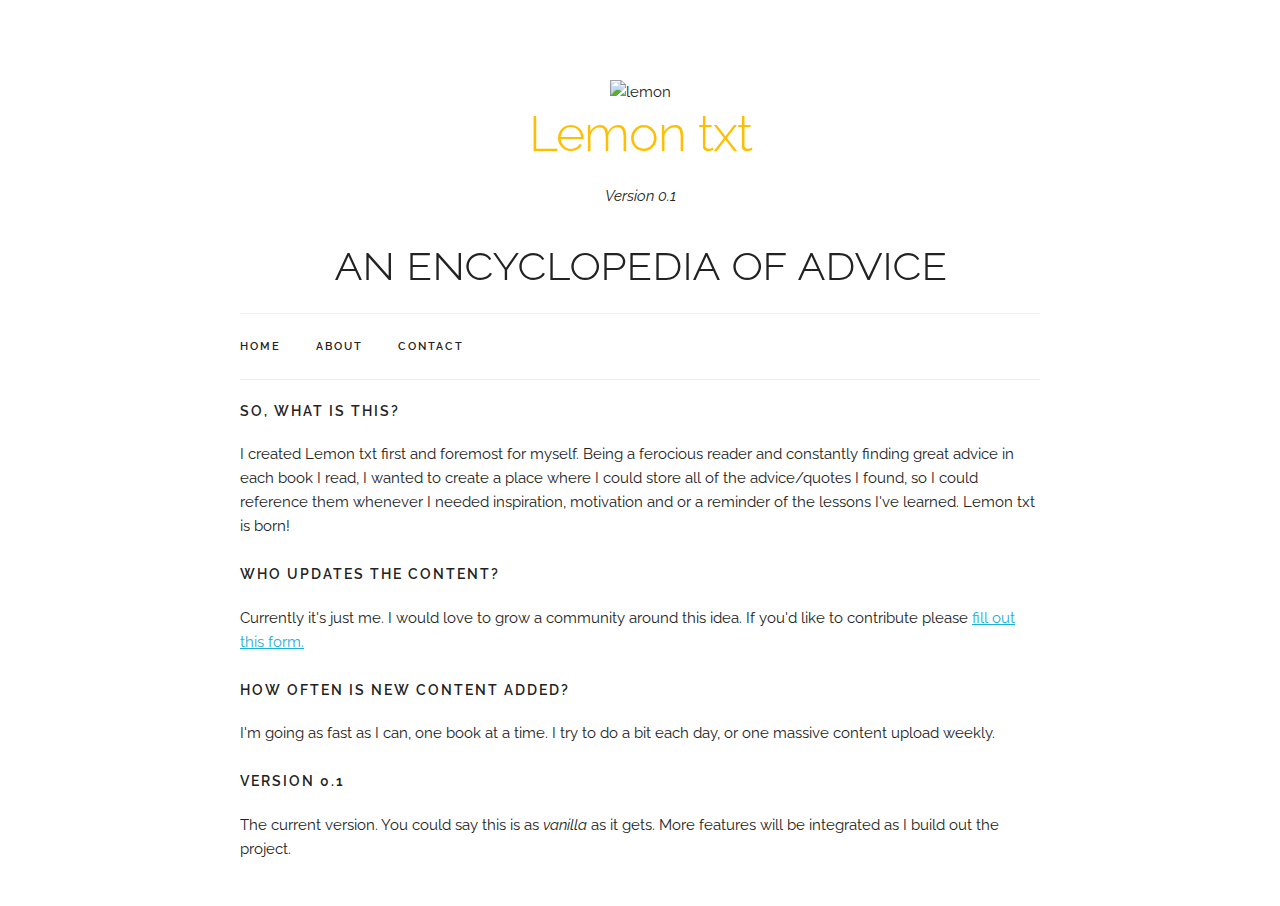
==== about.html @ 0b8211be "Create about.html" ====
<!DOCTYPE html>
<html lang="en">
<head>

  <!-- Basic Page Needs
  –––––––––––––––––––––––––––––––––––––––––––––––––– -->
  <meta charset="utf-8">
  <title>Lemon txt</title>
  <meta name="description" content="">
  <meta name="author" content="">

  <!-- Mobile Specific Metas
  –––––––––––––––––––––––––––––––––––––––––––––––––– -->
  <meta name="viewport" content="width=device-width, initial-scale=1">

  <!-- FONT
  –––––––––––––––––––––––––––––––––––––––––––––––––– -->
  <link href="//fonts.googleapis.com/css?family=Raleway:400,300,600" rel="stylesheet" type="text/css">

  <!-- CSS
  –––––––––––––––––––––––––––––––––––––––––––––––––– -->
  <link rel="stylesheet" href="css/normalize.css">
  <link rel="stylesheet" href="css/skeleton.css">
  <link rel="stylesheet" href="css/lemon.css">
    
 

  <!-- Favicon
  –––––––––––––––––––––––––––––––––––––––––––––––––– -->
  <link rel="icon" type="image/png" href="images/favicon.png">

<!-- Google Analytics
  –––––––––––––––––––––––––––––––––––––––––––––––––– -->
    <script>
  (function(i,s,o,g,r,a,m){i['GoogleAnalyticsObject']=r;i[r]=i[r]||function(){
  (i[r].q=i[r].q||[]).push(arguments)},i[r].l=1*new Date();a=s.createElement(o),
  m=s.getElementsByTagName(o)[0];a.async=1;a.src=g;m.parentNode.insertBefore(a,m)
  })(window,document,'script','//www.google-analytics.com/analytics.js','ga');

  ga('create', 'UA-71583249-1', 'auto');
  ga('send', 'pageview');

</script>
</head>
<body>

  <!-- Primary Page Layout
  –––––––––––––––––––––––––––––––––––––––––––––––––– -->
  <div class="container">
      
  <!-- Logo Header
  –––––––––––––––––––––––––––––––––––––––––––––––––– -->
      <section class="header">
          <img src="images/noun_9261.png" alt="lemon" height="52" width="52">
          <h1 class="title">Lemon txt</h1>
          <p><i>Version 0.1</i></p>
          <h1 class="headersub">an encyclopedia of advice</h1>
      </section>
      
  <!-- Navigation
  –––––––––––––––––––––––––––––––––––––––––––––––––– -->
      <nav class="navbar">
          <div class="container1">
              <ul class="navbar-list">
                <li class="navbar-item"><a class="navbar-link" href="index.html">Home</a></li>
                <li class="navbar-item"><a class="navbar-link" href="#intro">About</a></li>
                <li class="navbar-item"><a class="navbar-link" href="#intro">Contact</a></li>
              </ul>
          </div>
      </nav>

  <!-- Intro Copy
  –––––––––––––––––––––––––––––––––––––––––––––––––– -->
      
      <div class="docs-section" id="intro">
        <h6 class="docs-header">So, what is this?</h6>
        <p>I created Lemon txt first and foremost for myself. Being a ferocious reader and constantly finding great advice in each book I read, I wanted to create a place where I could store all of the advice/quotes I found, so I could reference them whenever I needed inspiration, motivation and or a reminder of the lessons I've learned. Lemon txt is born!</p>
          
        <h6 class="docs-header">Who updates the content?</h6>
        <p>Currently it's just me. I would love to grow a community around this idea. If you'd like to contribute please <a href="#">fill out this form.</a> </p>
          
        <h6 class="docs-header">How often is new content added?</h6>
        <p>I'm going as fast as I can, one book at a time. I try to do a bit each day, or one massive content upload weekly.</p>
            
        <h6 class="docs-header">Version 0.1</h6>
        <p>The current version. You could say this is as <i>vanilla</i> as it gets. More features will be integrated as I build out the project.</p>
      </div>
      
      </div>
    </div>
---- css/skeleton.css ----
/*
* Skeleton V2.0.4
* Copyright 2014, Dave Gamache
* www.getskeleton.com
* Free to use under the MIT license.
* http://www.opensource.org/licenses/mit-license.php
* 12/29/2014
*/


/* Table of contents
––––––––––––––––––––––––––––––––––––––––––––––––––
- Grid
- Base Styles
- Typography
- Links
- Buttons
- Forms
- Lists
- Code
- Tables
- Spacing
- Utilities
- Clearing
- Media Queries
*/


/* Grid
–––––––––––––––––––––––––––––––––––––––––––––––––– */
.container {
  position: relative;
  width: 100%;
  max-width: 960px;
  margin: 0 auto;
  padding: 0 20px;
  box-sizing: border-box; }
.column,
.columns {
  width: 100%;
  float: left;
  box-sizing: border-box; }

/* For devices larger than 400px */
@media (min-width: 400px) {
  .container {
    width: 85%;
    padding: 0; }
}

/* For devices larger than 550px */
@media (min-width: 550px) {
  .container {
    width: 80%; }
  .column,
  .columns {
    margin-left: 4%; }
  .column:first-child,
  .columns:first-child {
    margin-left: 0; }

  .one.column,
  .one.columns                    { width: 4.66666666667%; }
  .two.columns                    { width: 13.3333333333%; }
  .three.columns                  { width: 22%;            }
  .four.columns                   { width: 30.6666666667%; }
  .five.columns                   { width: 39.3333333333%; }
  .six.columns                    { width: 48%;            }
  .seven.columns                  { width: 56.6666666667%; }
  .eight.columns                  { width: 65.3333333333%; }
  .nine.columns                   { width: 74.0%;          }
  .ten.columns                    { width: 82.6666666667%; }
  .eleven.columns                 { width: 91.3333333333%; }
  .twelve.columns                 { width: 100%; margin-left: 0; }

  .one-third.column               { width: 30.6666666667%; }
  .two-thirds.column              { width: 65.3333333333%; }

  .one-half.column                { width: 48%; }

  /* Offsets */
  .offset-by-one.column,
  .offset-by-one.columns          { margin-left: 8.66666666667%; }
  .offset-by-two.column,
  .offset-by-two.columns          { margin-left: 17.3333333333%; }
  .offset-by-three.column,
  .offset-by-three.columns        { margin-left: 26%;            }
  .offset-by-four.column,
  .offset-by-four.columns         { margin-left: 34.6666666667%; }
  .offset-by-five.column,
  .offset-by-five.columns         { margin-left: 43.3333333333%; }
  .offset-by-six.column,
  .offset-by-six.columns          { margin-left: 52%;            }
  .offset-by-seven.column,
  .offset-by-seven.columns        { margin-left: 60.6666666667%; }
  .offset-by-eight.column,
  .offset-by-eight.columns        { margin-left: 69.3333333333%; }
  .offset-by-nine.column,
  .offset-by-nine.columns         { margin-left: 78.0%;          }
  .offset-by-ten.column,
  .offset-by-ten.columns          { margin-left: 86.6666666667%; }
  .offset-by-eleven.column,
  .offset-by-eleven.columns       { margin-left: 95.3333333333%; }

  .offset-by-one-third.column,
  .offset-by-one-third.columns    { margin-left: 34.6666666667%; }
  .offset-by-two-thirds.column,
  .offset-by-two-thirds.columns   { margin-left: 69.3333333333%; }

  .offset-by-one-half.column,
  .offset-by-one-half.columns     { margin-left: 52%; }

}


/* Base Styles
–––––––––––––––––––––––––––––––––––––––––––––––––– */
/* NOTE
html is set to 62.5% so that all the REM measurements throughout Skeleton
are based on 10px sizing. So basically 1.5rem = 15px :) */
html {
  font-size: 62.5%; }
body {
  font-size: 1.5em; /* currently ems cause chrome bug misinterpreting rems on body element */
  line-height: 1.6;
  font-weight: 400;
  font-family: "Raleway", "HelveticaNeue", "Helvetica Neue", Helvetica, Arial, sans-serif;
  color: #222; }


/* Typography
–––––––––––––––––––––––––––––––––––––––––––––––––– */
h1, h2, h3, h4, h5, h6 {
  margin-top: 0;
  margin-bottom: 2rem;
  font-weight: 300; }
h1 { font-size: 4.0rem; line-height: 1.2;  letter-spacing: -.1rem;}
h2 { font-size: 3.6rem; line-height: 1.25; letter-spacing: -.1rem; }
h3 { font-size: 3.0rem; line-height: 1.3;  letter-spacing: -.1rem; }
h4 { font-size: 2.4rem; line-height: 1.35; letter-spacing: -.08rem; }
h5 { font-size: 1.8rem; line-height: 1.5;  letter-spacing: -.05rem; }
h6 { font-size: 1.5rem; line-height: 1.6;  letter-spacing: 0; }

/* Larger than phablet */
@media (min-width: 550px) {
  h1 { font-size: 5.0rem; }
  h2 { font-size: 4.2rem; }
  h3 { font-size: 3.6rem; }
  h4 { font-size: 3.0rem; }
  h5 { font-size: 2.4rem; }
  h6 { font-size: 1.5rem; }
}

p {
  margin-top: 0; }


/* Links
–––––––––––––––––––––––––––––––––––––––––––––––––– */
a {
  color: #1EAEDB; }
a:hover {
  color: #0FA0CE; }


/* Buttons
–––––––––––––––––––––––––––––––––––––––––––––––––– */
.button,
button,
input[type="submit"],
input[type="reset"],
input[type="button"] {
  display: inline-block;
  height: 38px;
  padding: 0 30px;
  color: #555;
  text-align: center;
  font-size: 11px;
  font-weight: 600;
  line-height: 38px;
  letter-spacing: .1rem;
  text-transform: uppercase;
  text-decoration: none;
  white-space: nowrap;
  background-color: transparent;
  border-radius: 4px;
  border: 1px solid #bbb;
  cursor: pointer;
  box-sizing: border-box; }
.button:hover,
button:hover,
input[type="submit"]:hover,
input[type="reset"]:hover,
input[type="button"]:hover,
.button:focus,
button:focus,
input[type="submit"]:focus,
input[type="reset"]:focus,
input[type="button"]:focus {
  color: #333;
  border-color: #888;
  outline: 0; }
.button.button-primary,
button.button-primary,
input[type="submit"].button-primary,
input[type="reset"].button-primary,
input[type="button"].button-primary {
  color: #FFF;
  background-color: #33C3F0;
  border-color: #33C3F0; }
.button.button-primary:hover,
button.button-primary:hover,
input[type="submit"].button-primary:hover,
input[type="reset"].button-primary:hover,
input[type="button"].button-primary:hover,
.button.button-primary:focus,
button.button-primary:focus,
input[type="submit"].button-primary:focus,
input[type="reset"].button-primary:focus,
input[type="button"].button-primary:focus {
  color: #FFF;
  background-color: #1EAEDB;
  border-color: #1EAEDB; }


/* Forms
–––––––––––––––––––––––––––––––––––––––––––––––––– */
input[type="email"],
input[type="number"],
input[type="search"],
input[type="text"],
input[type="tel"],
input[type="url"],
input[type="password"],
textarea,
select {
  height: 38px;
  padding: 6px 10px; /* The 6px vertically centers text on FF, ignored by Webkit */
  background-color: #fff;
  border: 1px solid #D1D1D1;
  border-radius: 4px;
  box-shadow: none;
  box-sizing: border-box; }
/* Removes awkward default styles on some inputs for iOS */
input[type="email"],
input[type="number"],
input[type="search"],
input[type="text"],
input[type="tel"],
input[type="url"],
input[type="password"],
textarea {
  -webkit-appearance: none;
     -moz-appearance: none;
          appearance: none; }
textarea {
  min-height: 65px;
  padding-top: 6px;
  padding-bottom: 6px; }
input[type="email"]:focus,
input[type="number"]:focus,
input[type="search"]:focus,
input[type="text"]:focus,
input[type="tel"]:focus,
input[type="url"]:focus,
input[type="password"]:focus,
textarea:focus,
select:focus {
  border: 1px solid #33C3F0;
  outline: 0; }
label,
legend {
  display: block;
  margin-bottom: .5rem;
  font-weight: 600; }
fieldset {
  padding: 0;
  border-width: 0; }
input[type="checkbox"],
input[type="radio"] {
  display: inline; }
label > .label-body {
  display: inline-block;
  margin-left: .5rem;
  font-weight: normal; }


/* Lists
–––––––––––––––––––––––––––––––––––––––––––––––––– */
ul {
  list-style: circle inside; }
ol {
  list-style: decimal inside; }
ol, ul {
  padding-left: 0;
  margin-top: 0; }
ul ul,
ul ol,
ol ol,
ol ul {
  margin: 1.5rem 0 1.5rem 3rem;
  font-size: 90%; }
li {
  margin-bottom: 1rem; }


/* Code
–––––––––––––––––––––––––––––––––––––––––––––––––– */
code {
  padding: .2rem .5rem;
  margin: 0 .2rem;
  font-size: 90%;
  white-space: nowrap;
  background: #F1F1F1;
  border: 1px solid #E1E1E1;
  border-radius: 4px; }
pre > code {
  display: block;
  padding: 1rem 1.5rem;
  white-space: pre; }


/* Tables
–––––––––––––––––––––––––––––––––––––––––––––––––– */
th,
td {
  padding: 12px 15px;
  text-align: left;
  border-bottom: 1px solid #E1E1E1; }
th:first-child,
td:first-child {
  padding-left: 0; }
th:last-child,
td:last-child {
  padding-right: 0; }


/* Spacing
–––––––––––––––––––––––––––––––––––––––––––––––––– */
button,
.button {
  margin-bottom: 1rem; }
input,
textarea,
select,
fieldset {
  margin-bottom: 1.5rem; }
pre,
blockquote,
dl,
figure,
table,
p,
ul,
ol,
form {
  margin-bottom: 2.5rem; }


/* Utilities
–––––––––––––––––––––––––––––––––––––––––––––––––– */
.u-full-width {
  width: 100%;
  box-sizing: border-box; }
.u-max-full-width {
  max-width: 100%;
  box-sizing: border-box; }
.u-pull-right {
  float: right; }
.u-pull-left {
  float: left; }


/* Misc
–––––––––––––––––––––––––––––––––––––––––––––––––– */
hr {
  margin-top: 3rem;
  margin-bottom: 3.5rem;
  border-width: 0;
  border-top: 1px solid #E1E1E1; }


/* Clearing
–––––––––––––––––––––––––––––––––––––––––––––––––– */

/* Self Clearing Goodness */
.container:after,
.row:after,
.u-cf {
  content: "";
  display: table;
  clear: both; }


/* Media Queries
–––––––––––––––––––––––––––––––––––––––––––––––––– */
/*
Note: The best way to structure the use of media queries is to create the queries
near the relevant code. For example, if you wanted to change the styles for buttons
on small devices, paste the mobile query code up in the buttons section and style it
there.
*/


/* Larger than mobile */
@media (min-width: 400px) {}

/* Larger than phablet (also point when grid becomes active) */
@media (min-width: 550px) {}

/* Larger than tablet */
@media (min-width: 750px) {}

/* Larger than desktop */
@media (min-width: 1000px) {}

/* Larger than Desktop HD */
@media (min-width: 1200px) {}
---- css/lemon.css ----
/* Filter Spacing  */


/* Advice Spacing from filter  */

.row.content {
    padding-top: 40px;
    
}

.advice {
    border-bottom: 1px solid #eee;
    margin-bottom: 2rem;
}

/* Mixitup requirement  */

#Container .mix{
	display: none;
}

/* Main content Container Width */
.container {
    margin-top: 8rem;
    max-width: 800px;
}

/* Header  */

.header {
    text-align: center;
}

.headersub {
    font-variant: small-caps;
}

.title {
    
    color: #FFBE00;
}

.navbar-link.linkcolor {
    
    color: #FFBE00;
}

/* Navigation */

.navbar > .container1 {
    
    max-width: 100%;
}

 .navbar {
    display: block;
    width: 100%;
    height: 6.5rem;
    background: #fff;
    z-index: 99;
    border-top: 1px solid #eee;
    border-bottom: 1px solid #eee;
}

.navbar-list {
    
list-style: none;
margin-bottom: 0;
    
}

 .navbar-item {
    position: relative;
    float: left;
    margin-bottom: 0; 
}

.navbar-link {
    text-transform: uppercase;
    font-size: 11px;
    font-weight: 600;
    letter-spacing: .2rem;
    margin-right: 35px;
    text-decoration: none;
    line-height: 6.5rem;
    color: #222; }

/* Intro Section */
.docs-section {
  padding: 2rem 0;
  margin-bottom: 0;
  }

.docs-header {
  text-transform: uppercase;
  font-size: 1.4rem;
  letter-spacing: .2rem;
  font-weight: 600; 
}
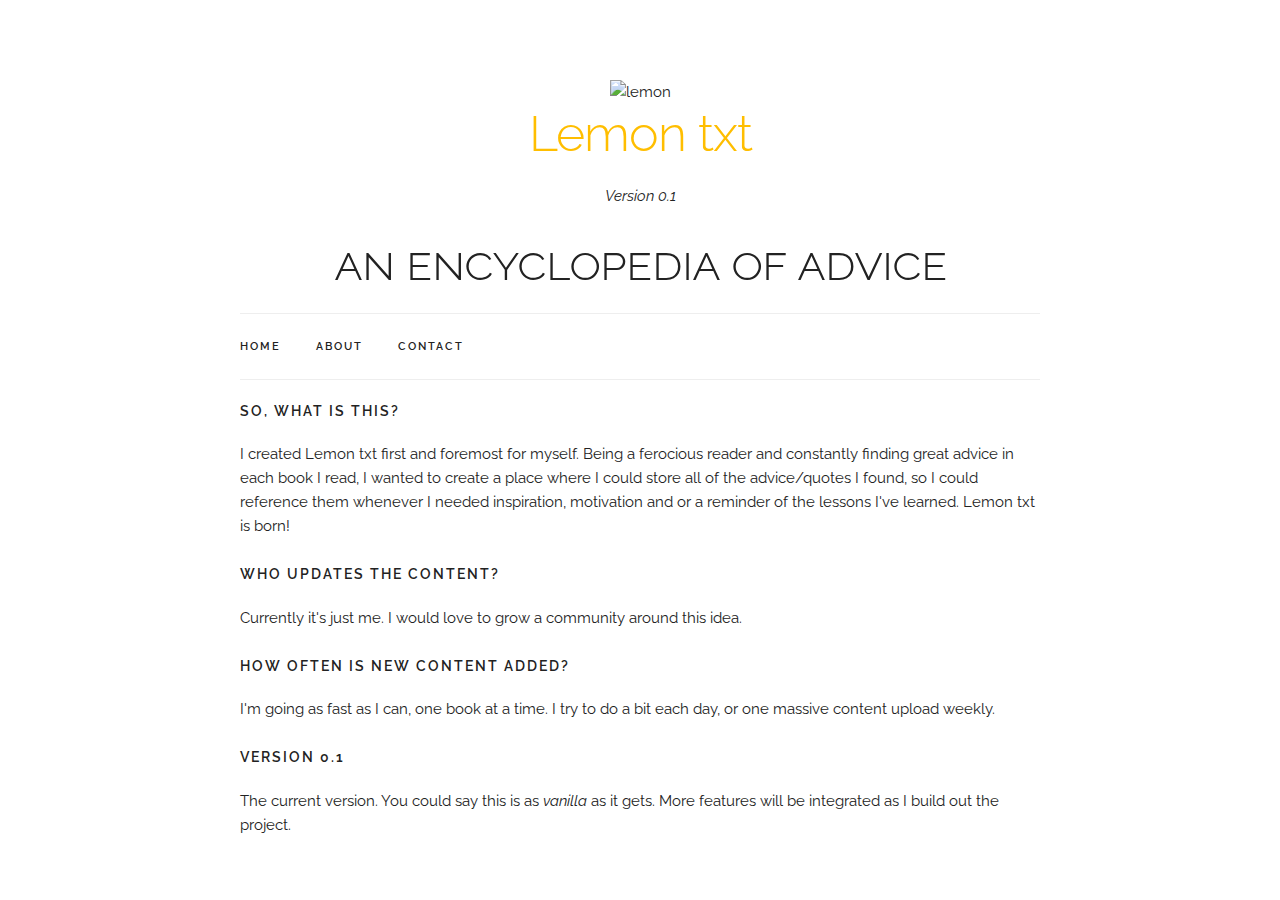
==== commit 48d3a9c0: "text change" ====
--- a/about.html
+++ b/about.html
@@ -27,7 +27,8 @@
 
   <!-- Favicon
   –––––––––––––––––––––––––––––––––––––––––––––––––– -->
-  <link rel="icon" type="image/png" href="images/favicon.png">
+    <link rel="icon" type="image/png" href="https://cloud.githubusercontent.com/assets/16416737/11985325/9215f16c-a991-11e5-9970-b7643c11390e.png">
+
 
 <!-- Google Analytics
   –––––––––––––––––––––––––––––––––––––––––––––––––– -->
@@ -51,7 +52,7 @@
   <!-- Logo Header
   –––––––––––––––––––––––––––––––––––––––––––––––––– -->
       <section class="header">
-          <img src="images/noun_9261.png" alt="lemon" height="52" width="52">
+          <img src="https://cloud.githubusercontent.com/assets/16416737/11985310/5d5040fe-a991-11e5-9b44-bd3a41fc0341.png" alt="lemon" height="52" width="52">
           <h1 class="title">Lemon txt</h1>
           <p><i>Version 0.1</i></p>
           <h1 class="headersub">an encyclopedia of advice</h1>
@@ -77,7 +78,7 @@
         <p>I created Lemon txt first and foremost for myself. Being a ferocious reader and constantly finding great advice in each book I read, I wanted to create a place where I could store all of the advice/quotes I found, so I could reference them whenever I needed inspiration, motivation and or a reminder of the lessons I've learned. Lemon txt is born!</p>
           
         <h6 class="docs-header">Who updates the content?</h6>
-        <p>Currently it's just me. I would love to grow a community around this idea. If you'd like to contribute please <a href="#">fill out this form.</a> </p>
+        <p>Currently it's just me. I would love to grow a community around this idea.</p>
           
         <h6 class="docs-header">How often is new content added?</h6>
         <p>I'm going as fast as I can, one book at a time. I try to do a bit each day, or one massive content upload weekly.</p>
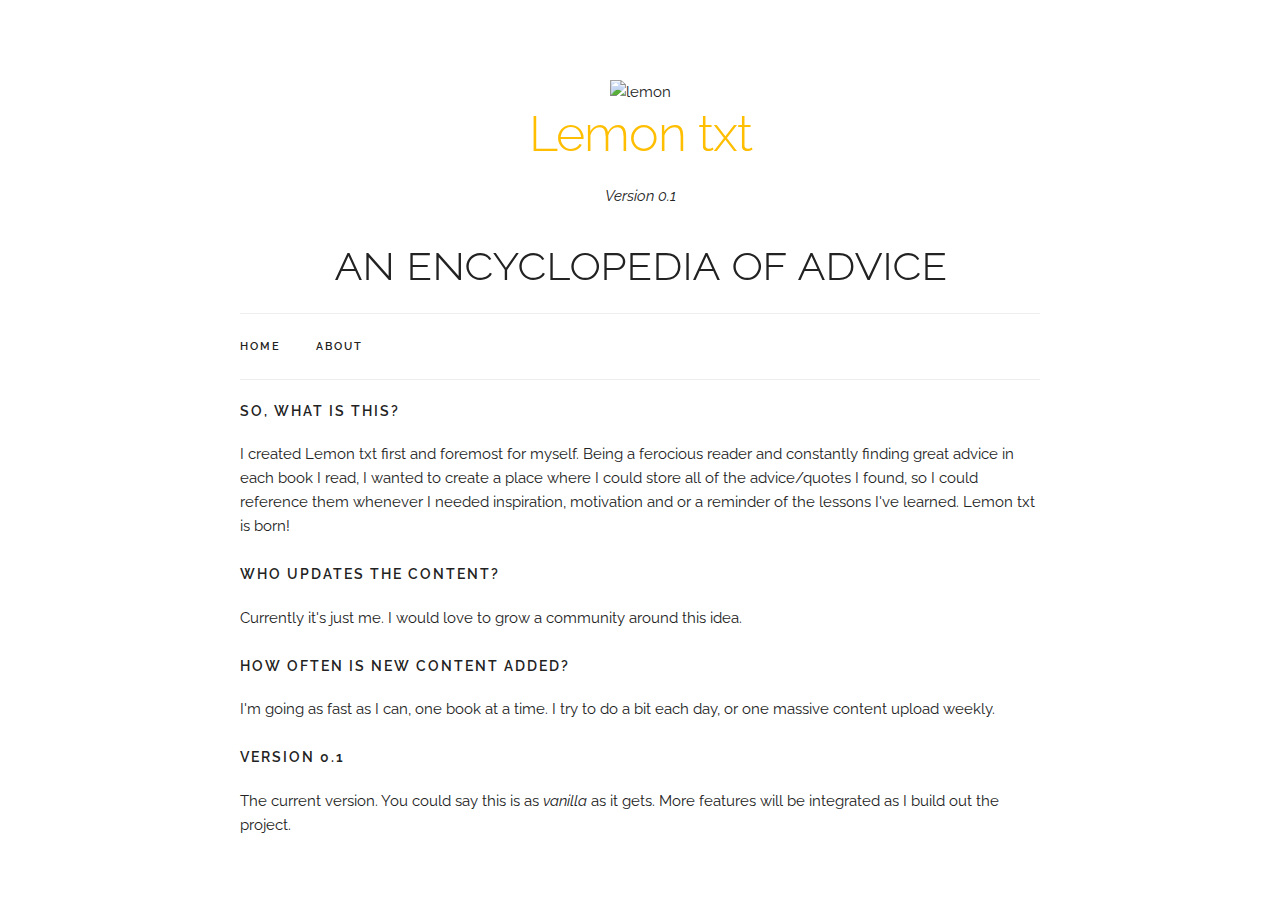
==== commit 6a053e0e: "menu change" ====
--- a/about.html
+++ b/about.html
@@ -65,7 +65,7 @@
               <ul class="navbar-list">
                 <li class="navbar-item"><a class="navbar-link" href="index.html">Home</a></li>
                 <li class="navbar-item"><a class="navbar-link" href="#intro">About</a></li>
-                <li class="navbar-item"><a class="navbar-link" href="#intro">Contact</a></li>
+                <!-- <li class="navbar-item"><a class="navbar-link" href="#intro">Contact</a></li> -->
               </ul>
           </div>
       </nav>
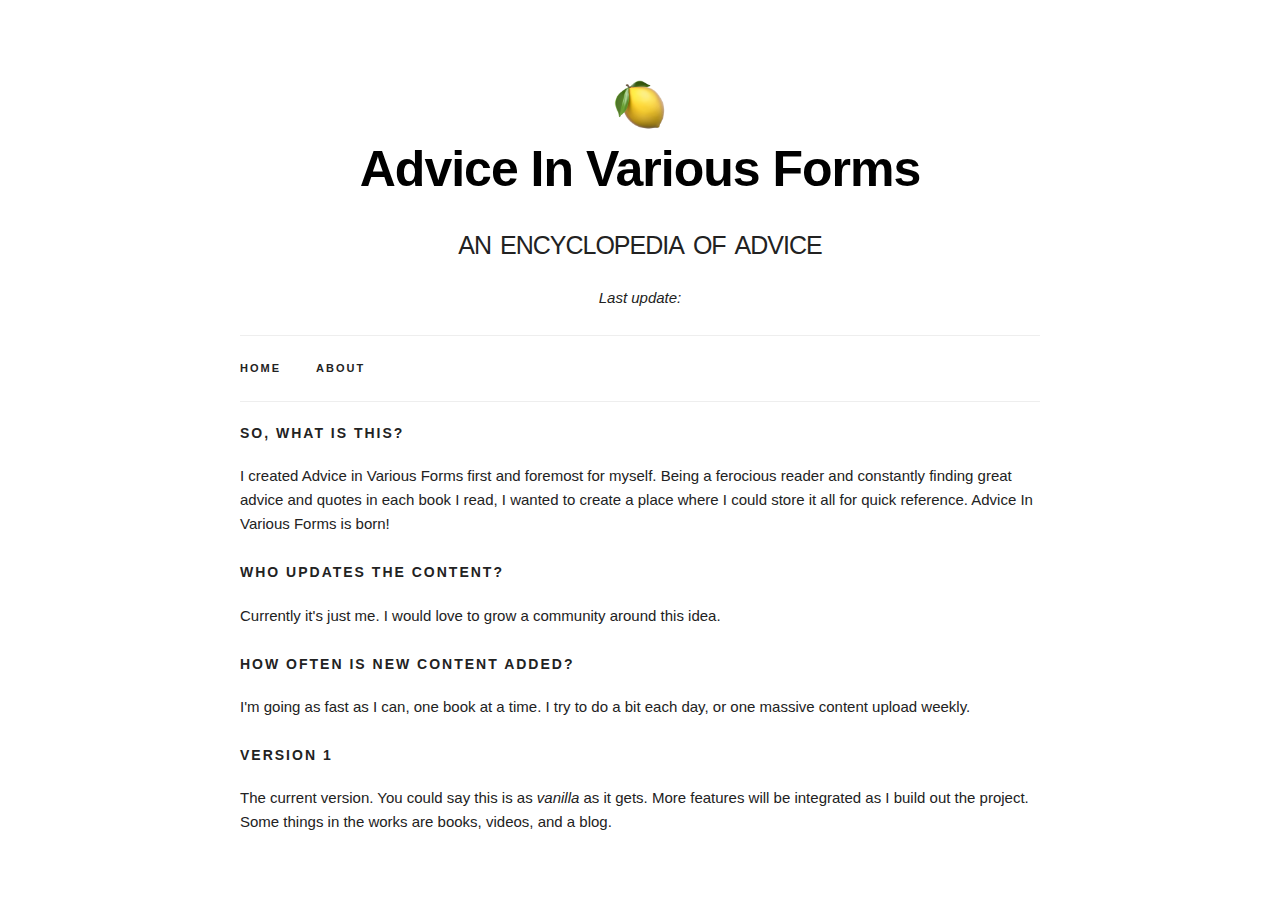
==== commit a912ab44: "batch 2" ====
--- a/about.html
+++ b/about.html
@@ -5,9 +5,9 @@
   <!-- Basic Page Needs
   –––––––––––––––––––––––––––––––––––––––––––––––––– -->
   <meta charset="utf-8">
-  <title>Lemon txt</title>
-  <meta name="description" content="">
-  <meta name="author" content="">
+  <title>Advice In Various Forms</title>
+  <meta name="description" content="You won't believe how easy it is to be a more productive human. Sort through a collection of advice, quotes, and inspiration. This is your encyclopedia of advice.">
+  <meta name="author" content="Art">
 
   <!-- Mobile Specific Metas
   –––––––––––––––––––––––––––––––––––––––––––––––––– -->
@@ -22,13 +22,12 @@
   <link rel="stylesheet" href="css/normalize.css">
   <link rel="stylesheet" href="css/skeleton.css">
   <link rel="stylesheet" href="css/lemon.css">
-    
- 
+
+
 
   <!-- Favicon
   –––––––––––––––––––––––––––––––––––––––––––––––––– -->
-    <link rel="icon" type="image/png" href="https://cloud.githubusercontent.com/assets/16416737/11985325/9215f16c-a991-11e5-9970-b7643c11390e.png">
-
+  <link rel="icon" type="image/png" href="images/lemon.png" width="32" height="32">
 
 <!-- Google Analytics
   –––––––––––––––––––––––––––––––––––––––––––––––––– -->
@@ -48,24 +47,25 @@
   <!-- Primary Page Layout
   –––––––––––––––––––––––––––––––––––––––––––––––––– -->
   <div class="container">
-      
+
   <!-- Logo Header
   –––––––––––––––––––––––––––––––––––––––––––––––––– -->
       <section class="header">
-          <img src="https://cloud.githubusercontent.com/assets/16416737/11985310/5d5040fe-a991-11e5-9b44-bd3a41fc0341.png" alt="lemon" height="52" width="52">
-          <h1 class="title">Lemon txt</h1>
-          <p><i>Version 0.1</i></p>
-          <h1 class="headersub">an encyclopedia of advice</h1>
+          <img src="images/lemon.png" alt="lemon" height="52" width="52">
+          <h1 class="title">Advice In Various Forms</h1>
+          <h3 class="headersub">an encyclopedia of advice</h3>
+          <p><i><span>Last update: <span class="date"></span></span></i></p>
       </section>
-      
+
   <!-- Navigation
   –––––––––––––––––––––––––––––––––––––––––––––––––– -->
       <nav class="navbar">
           <div class="container1">
               <ul class="navbar-list">
                 <li class="navbar-item"><a class="navbar-link" href="index.html">Home</a></li>
-                <li class="navbar-item"><a class="navbar-link" href="#intro">About</a></li>
+                <li class="navbar-item"><a class="navbar-link" href="about.html">About</a></li>
                 <!-- <li class="navbar-item"><a class="navbar-link" href="#intro">Contact</a></li> -->
+                <!-- <li class="navbar-item linkcolor"><a class="navbar-link linkcolor" href="#">Submit Advice</a></li> -->
               </ul>
           </div>
       </nav>
@@ -75,7 +75,7 @@
       
       <div class="docs-section" id="intro">
         <h6 class="docs-header">So, what is this?</h6>
-        <p>I created Lemon txt first and foremost for myself. Being a ferocious reader and constantly finding great advice in each book I read, I wanted to create a place where I could store all of the advice/quotes I found, so I could reference them whenever I needed inspiration, motivation and or a reminder of the lessons I've learned. Lemon txt is born!</p>
+        <p>I created Advice in Various Forms first and foremost for myself. Being a ferocious reader and constantly finding great advice and quotes in each book I read, I wanted to create a place where I could store it all for quick reference. Advice In Various Forms is born!</p>
           
         <h6 class="docs-header">Who updates the content?</h6>
         <p>Currently it's just me. I would love to grow a community around this idea.</p>
@@ -83,8 +83,8 @@
         <h6 class="docs-header">How often is new content added?</h6>
         <p>I'm going as fast as I can, one book at a time. I try to do a bit each day, or one massive content upload weekly.</p>
             
-        <h6 class="docs-header">Version 0.1</h6>
-        <p>The current version. You could say this is as <i>vanilla</i> as it gets. More features will be integrated as I build out the project.</p>
+        <h6 class="docs-header">Version 1</h6>
+        <p>The current version. You could say this is as <i>vanilla</i> as it gets. More features will be integrated as I build out the project. Some things in the works are books, videos, and a blog.</p>
       </div>
       
       </div>
--- a/css/skeleton.css
+++ b/css/skeleton.css
@@ -124,7 +124,7 @@
   font-size: 1.5em; /* currently ems cause chrome bug misinterpreting rems on body element */
   line-height: 1.6;
   font-weight: 400;
-  font-family: "Raleway", "HelveticaNeue", "Helvetica Neue", Helvetica, Arial, sans-serif;
+  font-family: "Helvetica", "HelveticaNeue", "Helvetica Neue", Helvetica, Arial, sans-serif;
   color: #222; }
 
 
--- a/css/lemon.css
+++ b/css/lemon.css
@@ -36,8 +36,10 @@
 }
 
 .title {
-    
-    color: #FFBE00;
+    font-family: "Helvetica";
+    font-weight: bold;
+    /*color: #FFBE00;*/
+    color:black;
 }
 
 .navbar-link.linkcolor {
@@ -97,3 +99,9 @@
   letter-spacing: .2rem;
   font-weight: 600; 
 }
+
+/*----------  TEMPLATE  ----------*/
+
+.template {
+    display: none;
+}
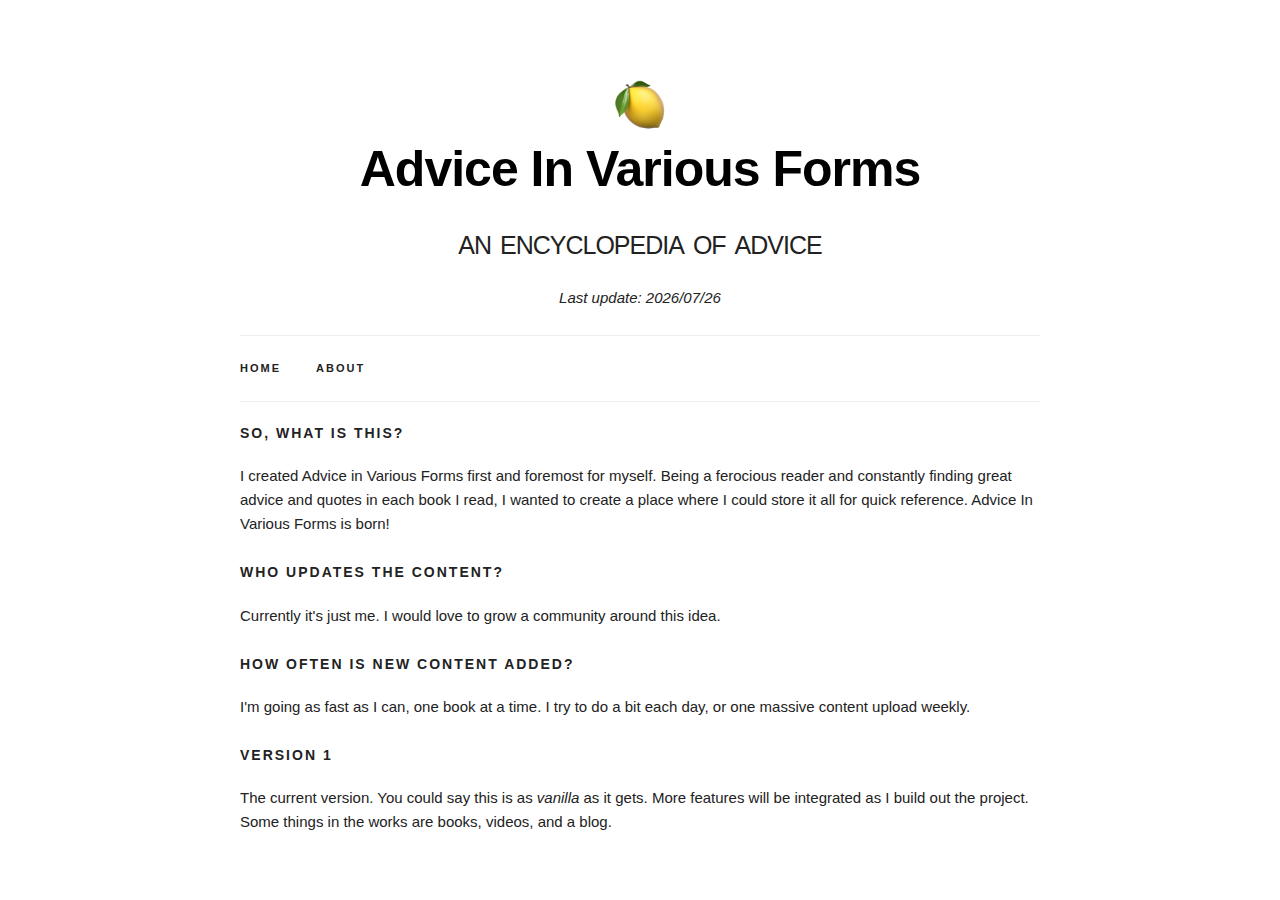
==== commit 724af5cd: "jquery" ====
--- a/about.html
+++ b/about.html
@@ -89,3 +89,6 @@
       
       </div>
     </div>
+<script src="http://code.jquery.com/jquery-1.11.0.min.js"></script>
+<script type="text/javascript" src="js/lemon.js?v1.3"></script>
+</body>